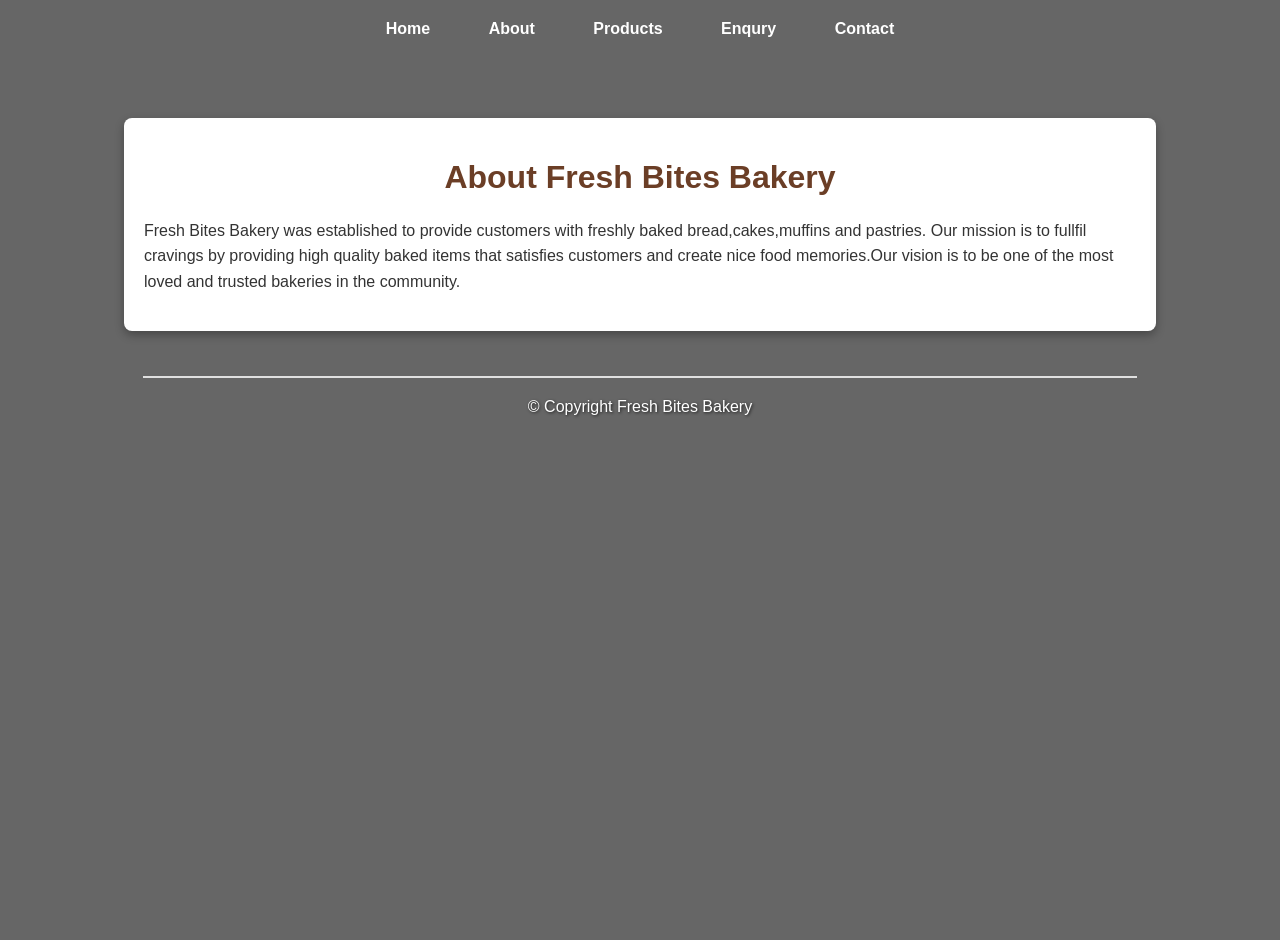
==== about.html @ ad5e2462 "Upload all files + fix css path + correct dates" ====
<!DOCTYPE html>
<html>
    <title>About - Fresh Bites Bakery</title>
    <link rel="stylesheet" href="css/style.css">
    </head>
    <body>
        <div class="overlay">
        
        <!--below are the buttons and you have to click them to take you to the next pages-->
        <nav>
        <a href="index.html">Home</a>
        <a href="about.html">About</a>
        <a href="products.html">Products</a>
        <a href="enquiry.html">Enqury</a>
        <a href="contact.html">Contact</a>
        </nav>

        <div class="welcome-box">
        <h1>About Fresh Bites Bakery</h1>

       <!--below is the infromation about the mission and vision of the organisation-->
        <p>Fresh Bites Bakery was established to provide customers
            with freshly baked bread,cakes,muffins and pastries. Our mission is to
            fullfil cravings by providing high quality baked items that satisfies customers
            and create nice food memories.Our vision is to be one of the most loved
            and trusted bakeries in the community.
        </p>
        </div>

        
           <footer> <!--Footer goes here,outside welcome-box-->
             <hr>
             <p>&copy; Copyright Fresh Bites Bakery</p>
           </footer>

      </div>
    </body>
    </html>
---- css/style.css ----
/* Reset and background */
body {
    margin: 0;
    font-family: Arial, sans-serif;
    background: url("../images/home.gpg.jpg");
    background-size: cover;
    color: #333
}

/* Overlay for readability */
.overlay {
    background-color: rgb(0,0,0,0.6);
    min-height: 100vh;
    padding: 20px;
}

/* Make nav always visible at the top */
nav {
    text-align: center;
    margin-bottom: 20px;
}
nav a {
    color: #fff;
    text-decoration: none;
    margin: 0 15px;
    font-weight: bold;
    padding: 8px 12px;
    border-radius: 5px;
    transition: 0.3s;
}
nav a:hover {
    background-color: #fff;
    color: #6b3e26;
} 

tr:hover{
  background-color: #f5e6c8;
  transition: 0.2s ease;
}

/* Push the white box down so nav is visible */
.welcome-box {
   background-color: #fff;
   padding: 20px;
   margin: 80px auto 20px auto ; /* 80px 
   top margin creates space for nav */
   width: 80%;
   border-radius: 8px;
   box-shadow: 0 4px 10px rgba(0,0,0,0.3);
}

/* Headings and text */
h1, h2 {
    color: #6b3e26;
    text-align: center;
}
p {
    line-height: 1.6;
}
.intro-text { 
    text-align: center;
    font-style: italic;
    margin: 20px 0;
}

/* Images */
img {
    max-width: 100%;
    height: auto;
    display: block;
    margin: 10px auto;
    border-radius: 8px;
}

/* Tables */
.table-wrappper{
    margin-top: 30px;
}
table {
    width: 100%;
    border-collapse: collapse;
    margin-top: 15px;
}
td, th {
    border: 1px solid #ccc;
    padding: 12px;
    text-align: center;
}
th {
    background-color: #6b3e26;
    color: #fff;
}

/* Products Grid */
.products-grid {
    display: flex;
    flex-wrap: wrap;
    gap: 2opx;
    justify-content: center;
    margin: 20px 0;
}
   
.product-card {
  background: #f9f9f9;
  padding: 15px;
  border-radius: 8px;
  text-align: center;
  width: 200px;
  box-shadow: 0 2px 5px rgba(0,0,0,0.1);
  transition: 0.3s;
}
.product-card:hover {
  transform: translateY(-5px);
  box-shadow: 0 4px 10px rgba(0,0,0,0.2);
}

.product-card img {
  width: 100%;
  height: 150px;
  object-fit: cover;
  border-radius: 5px;
}

.product-card h2 {
  font-size: 18px;
  margin: 10px 0;
  color: #6b3e26;
}

/* Forms */
input, textarea {
  width: 100%;
  padding: 10px;
  margin-top: 5px;
  border: 1px solid #ccc;
  border-radius: 5px;
  box-sizing: border-box;
  font-family: Arial, sans-serif;
}
button {
  background-color: #6b3e26;
  color: #fff;
  padding: 12px 20px;
  border: none;
  border-radius: 5px;
  cursor: pointer;
  font-size: 16px;
  transition: 0.3s;
}
button:hover {
  background-color: #8a5032;
}

/* Footer */
footer {
  color: #fff;
  text-align: center;
  padding: 15px 0;
  text-shadow: 1px 1px 3px rgba(0,0,0,0.7);
}
footer hr {
    border: 1px solid #fff;
    width: 80%;
    margin: 10px auto;
    opacity: 0.8;
}

/* Responsive */
@media (max-width: 768px) {
  .welcome-box {
    width: 95%;
    padding: 15px;
  }
  
  nav a {
    display: block;
    margin: 10px 0;
  }
  
  .product-card {
    width: 100%;
  }
}
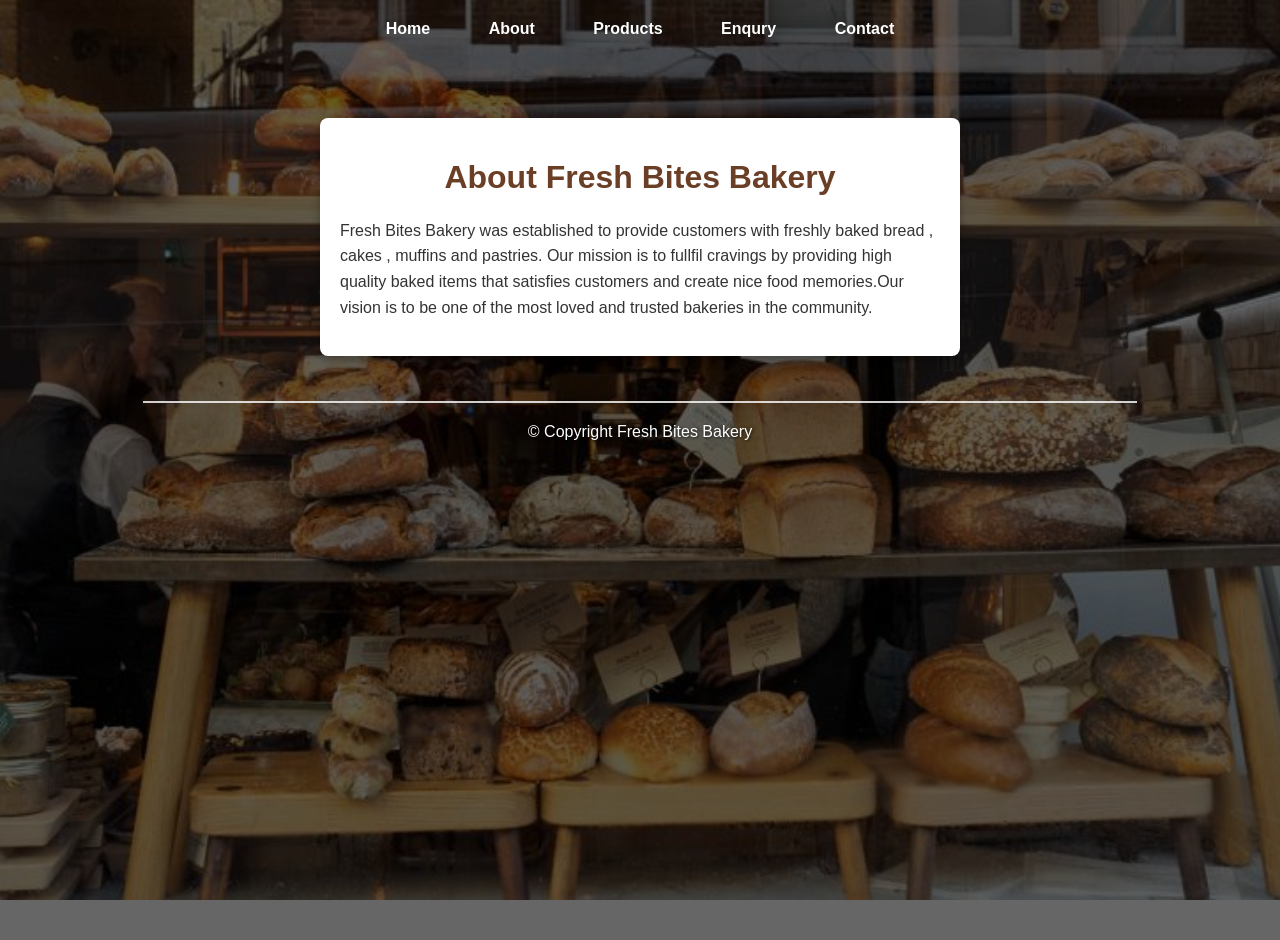
==== commit b78280be: "Fix text spacing and mobile width" ====
--- a/about.html
+++ b/about.html
@@ -20,7 +20,7 @@
 
        <!--below is the infromation about the mission and vision of the organisation-->
         <p>Fresh Bites Bakery was established to provide customers
-            with freshly baked bread,cakes,muffins and pastries. Our mission is to
+            with freshly baked bread , cakes , muffins and pastries. Our mission is to
             fullfil cravings by providing high quality baked items that satisfies customers
             and create nice food memories.Our vision is to be one of the most loved
             and trusted bakeries in the community.
--- a/css/style.css
+++ b/css/style.css
@@ -2,9 +2,13 @@
 body {
     margin: 0;
     font-family: Arial, sans-serif;
-    background: url("../images/home.gpg.jpg");
+    background-image: url("../images/home.jpg");
+    background-repeat: no-repeat;
+    background-position: center;
+    background-attachment: fixed;
     background-size: cover;
-    color: #333
+    min-height: 100vh;
+    color: #333;
 }
 
 /* Overlay for readability */
@@ -44,7 +48,8 @@
    padding: 20px;
    margin: 80px auto 20px auto ; /* 80px 
    top margin creates space for nav */
-   width: 80%;
+   max-width: 600px;
+  width: 90%;
    border-radius: 8px;
    box-shadow: 0 4px 10px rgba(0,0,0,0.3);
 }
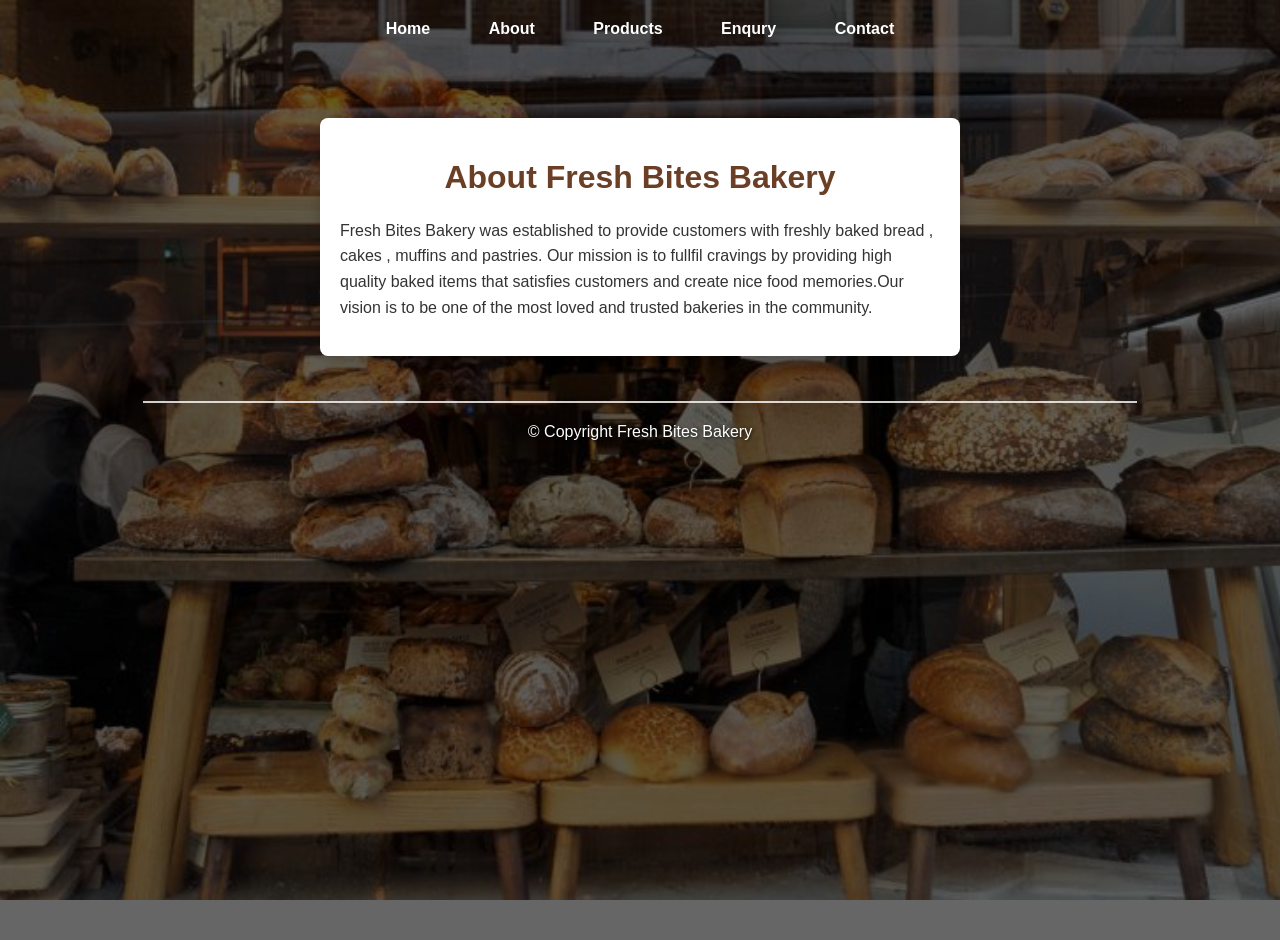
==== commit 6b286465: "Fix head section + CSS link on all pages" ====
--- a/about.html
+++ b/about.html
@@ -1,9 +1,13 @@
 <!DOCTYPE html>
-<html>
-    <title>About - Fresh Bites Bakery</title>
-    <link rel="stylesheet" href="css/style.css">
+<html lang="en">
+<head>
+  <meta charset="UTF-8">
+  <meta name="viewport" content="width=device-width, initial-scale=1.0">
+  <title>About - Fresh Bites bakery</title>
+  <link rel="stylesheet" href="css/style.css">
     </head>
     <body>
+
         <div class="overlay">
         
         <!--below are the buttons and you have to click them to take you to the next pages-->
--- a/css/style.css
+++ b/css/style.css
@@ -49,9 +49,9 @@
    margin: 80px auto 20px auto ; /* 80px 
    top margin creates space for nav */
    max-width: 600px;
-  width: 90%;
+   width: 90%;
    border-radius: 8px;
-   box-shadow: 0 4px 10px rgba(0,0,0,0.3);
+   box-shadow: 0 4px 15px rgba(0,0,0,0.2);
 }
 
 /* Headings and text */
@@ -78,18 +78,24 @@
 }
 
 /* Tables */
-.table-wrappper{
+.table-wrapper{
     margin-top: 30px;
 }
 table {
     width: 100%;
+    background: #fff8f0; /* cream background */
+    border-left: 4px solid #d4a373; /* brown accent line*/
     border-collapse: collapse;
     margin-top: 15px;
+    border-radius: 6px;
+    overflow: hidden;
 }
 td, th {
-    border: 1px solid #ccc;
-    padding: 12px;
+    border: none; /* remove grid lines*/
+    padding: 15px;
     text-align: center;
+    font-style: italic;
+    color: #5a3e2b;
 }
 th {
     background-color: #6b3e26;
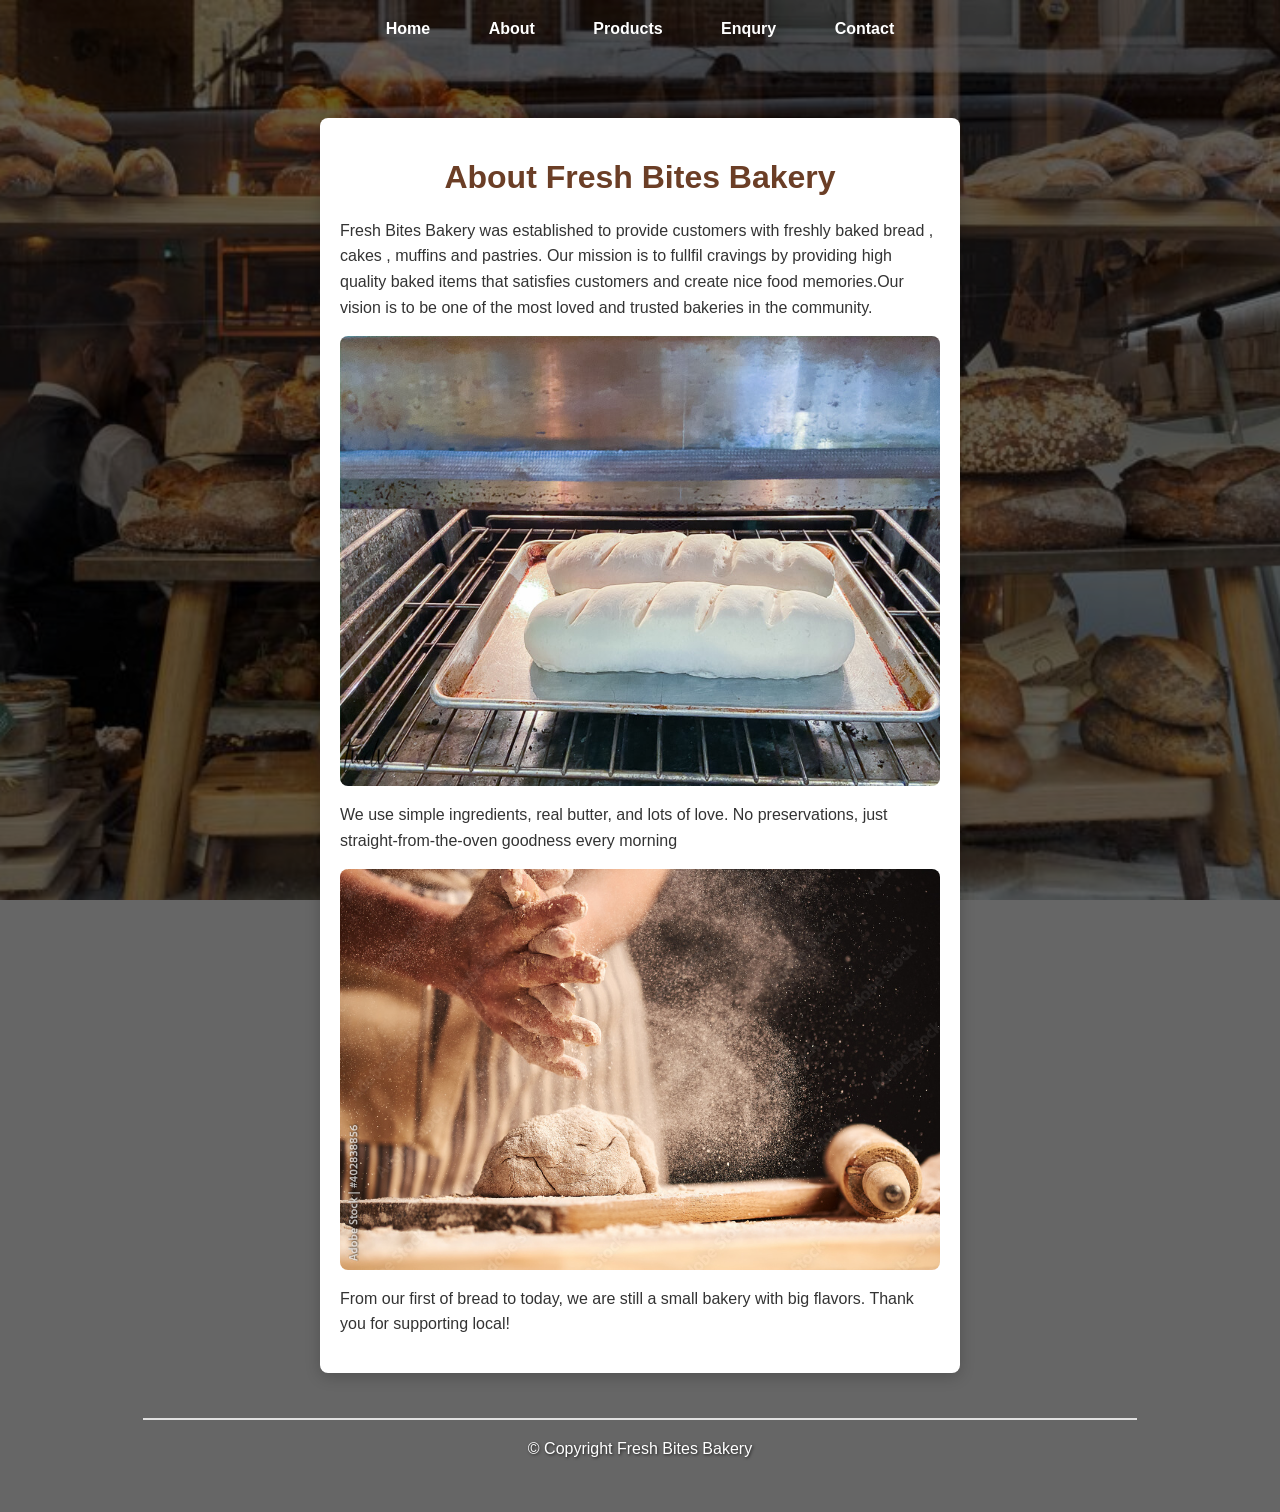
==== commit 530fd7a5: "Fill about with story and images" ====
--- a/about.html
+++ b/about.html
@@ -20,6 +20,7 @@
         </nav>
 
         <div class="welcome-box">
+    
         <h1>About Fresh Bites Bakery</h1>
 
        <!--below is the infromation about the mission and vision of the organisation-->
@@ -29,6 +30,16 @@
             and create nice food memories.Our vision is to be one of the most loved
             and trusted bakeries in the community.
         </p>
+       <img src="images/insidetheoven.jpg" alt="Fresh bread in oven" class="about-image">
+       <p>We use simple ingredients, real butter, and lots of love. No preservations,
+        just straight-from-the-oven goodness every morning
+       </p>
+
+       <img src="images/kneadingdough.jpg" alt="Fresh bread in oven" class="about-img">
+       <p>From our first of bread to today, we are still a small bakery with 
+        big flavors. Thank you for supporting local!
+       </p>
+       </main>
         </div>
 
         
--- a/css/style.css
+++ b/css/style.css
@@ -52,6 +52,15 @@
    width: 90%;
    border-radius: 8px;
    box-shadow: 0 4px 15px rgba(0,0,0,0.2);
+}
+
+.about{
+  width: 100%;
+  max-width: 400px;
+  border-radius: 10px;
+  margin: 15px auto;
+  display: block;
+  box-shadow: 0 4px 10px rgba(0,0,0,0.2);
 }
 
 /* Headings and text */
